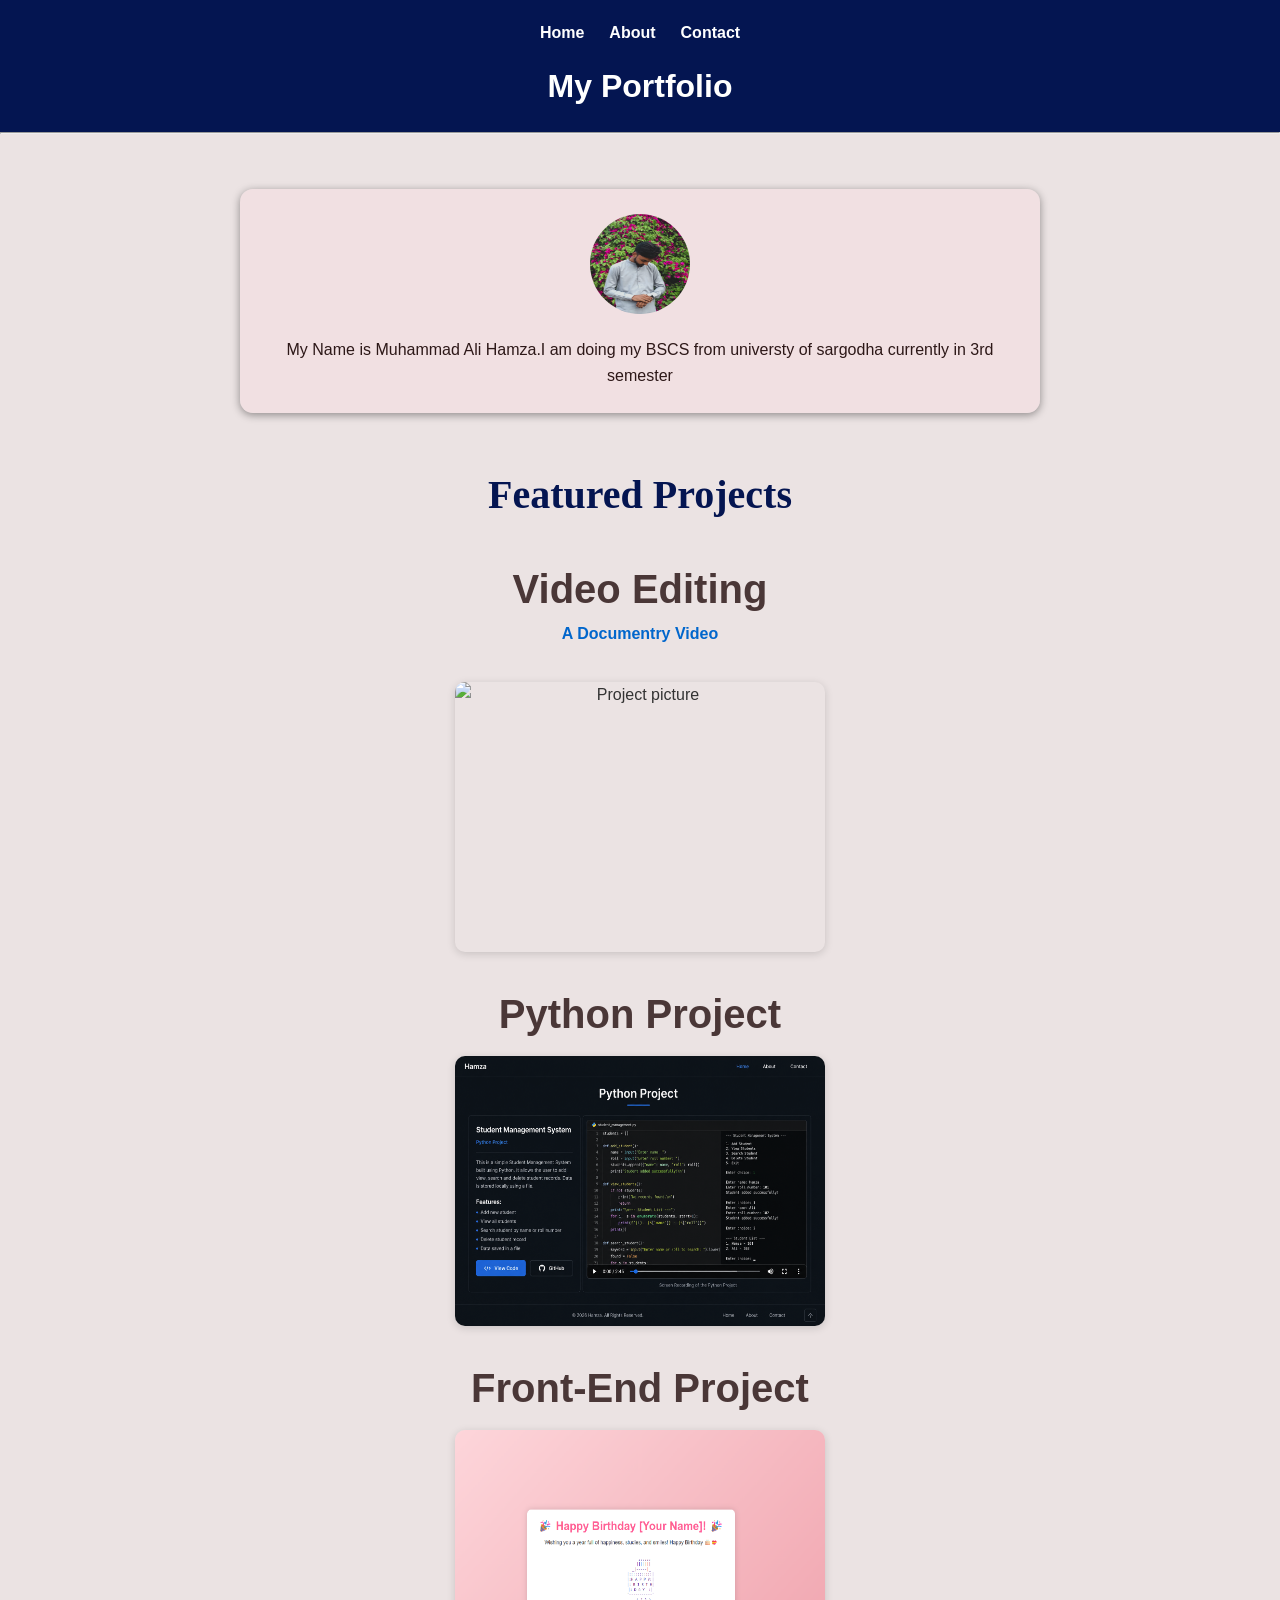
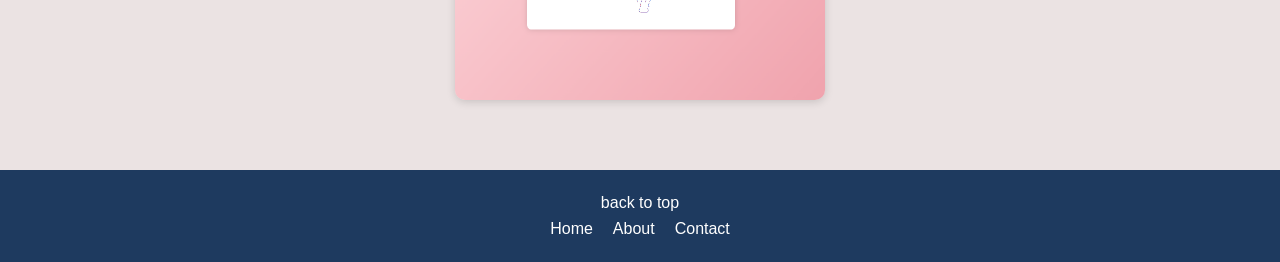
==== index.html @ a1a95c0c "A simple Portfolio" ====
<!doctype html>
<html lang="en">
  <head>
    <meta charset="UTF-8" />
    <meta name="viewport" content="width=device-width, initial-scale=1.0" />
    <title>Home</title>
    <link rel="stylesheet" href="portfoliostyle.css" />
  </head>
  <body>
    <header class="start" id="start">
      <div>
        <nav>
          <a href="index.html" target="_self">Home</a
          ><a href="about.html" target="_self">About</a
          ><a href="contact.html" target="_self">Contact</a>
        </nav>
      </div>
      <h1>My Portfolio</h1>
    </header>

    <hr />
    <br />
    <main>
      <section class="intro">
        <div>
          <img src="myimg.png" alt="pfp" width="50" />
          <p>
            My Name is Muhammad Ali Hamza.I am doing my BSCS from universty of
            sargodha currently in 3rd semester
          </p>
        </div>
      </section>
      <section class="projects">
        <div>
          <h2><b>Featured Projects</b></h2>
          <h3>Video Editing</h3>
          <a
            href="https://www.tiktok.com/@ex_hamxa/video/7542597180339522822?is_from_webapp=1&sender_device=pc"
            >A Documentry Video</a
          ><br />
          <img src="Videoproject.png" alt="Project picture" width="50" />
          <!-- <a href="https://www.tiktok.com/@ex_hamxa/video/7542597180339522822?is_from_webapp=1&sender_device=pc"></a> -->
          <h3>Python Project</h3>
          <img src="pythonproject.png" alt="Project picture" width="50" />
          <h3>Front-End Project</h3>
    
          <img src="birthday.png" alt="project picture" width="50" />
        </div>
      </section>
      <footer>
        <div class="footer">
          <a href="#start">back to top</a><br />
          <a href="index.html" target="_blank">Home</a
          ><a href="about.html" target="_blank">About</a
          ><a href="contact.html" target="_blank">Contact</a>
        </div>
      </footer>
    </main>
  </body>
</html>
---- portfoliostyle.css ----
/* Reset */
* {
  margin: 0;
  padding: 0;
  box-sizing: border-box;
}

/* Body */
body {
  font-family: Arial, sans-serif;
  text-decoration: solid;
  background-color: rgba(206, 186, 186, 0.402);
  color: #333;
  line-height: 1.6;
}

/* Header */
.start {
  background-color: #041551;
  color: white;
  text-align: center;
  padding: 20px;
}

.start h1 {
  margin-top: 15px;
}

/* Navigation */
nav {
  display: flex;
  justify-content: center;
  gap: 25px;
}

nav a {
  color: rgb(255, 255, 255);
  text-decoration: none;
  font-weight: bold;
  transition: 0.3s;
}

nav a:hover {
  color: #e6ee0d;
}

/* Intro Section */
.intro {
  max-width: 800px;
  margin: 30px auto;
  background: rgba(247, 220, 224, 0.464);
  padding: 25px;
  border-radius: 13px;
  text-align: center;
  box-shadow: 0 2px 8px rgba(0, 0, 0, 0.4);
}
.intro p{
  color: #2d1818;
}
.intro img {
  height: 100px;
  width: 100px;
  /* object-view-box: cover; */
  border-radius: 50%;
  margin-bottom: 15px;
}
.intro:hover img{
  transition: 0.3;
  transform: scale(3.5);
}
/* Projects */
.projects {
  max-width: 900px;
  margin: 30px auto;
  padding: 20px;
}

.projects h2 {
  text-align: center;
  margin-bottom: 25px;
  color: #041551;
  text-transform: capitalize;
  font-family: italic bold;
  font-size: 250%;
}

.projects h3 {
  margin-top: 25px;
  color: #4a3737;
  text-align: center;
  font-size: 250%;
}

.projects img {
  width: 370px;
  height: 270px;
  border-radius: 10px;
  margin-top: 10px;
  box-shadow: 0 2px 8px rgba(0, 0, 0, 0.15);
  text-align: center;
  
}

.projects a {
  display: block;
  text-align: center;
  color: #0066cc;
  font-weight: bold;
  transition: 0.3s;
}

.projects a:hover {
  color: #ff6600;
  transform: scale(1.05);
}
.projects img {
  display: block;
  margin: 10px auto;
}
.intro:hover img{
  transition: 0.3;
  transform: scale(3.5);
}
.projects a {
  text-decoration: none;
  color: #0066cc;
  font-weight: bold;
  align-items: center;
}
.projects h3{
  margin-top :30px; ;
}

.projects a:hover {
  text-decoration: underline;
}

/* Footer */
.footer {
  background-color: #1e3a5f;
  text-align: center;
  padding: 20px;
  margin-top: 40px;
}

.footer a {
  color: white;
  text-decoration: none;
  margin: 0 10px;
}

.footer a:hover {
  color: #ffd700;
}
/* Smooth Scroll */
html {
  scroll-behavior: smooth;
}

/* Page Load Animation */
body {
  animation: fadeIn 1s ease;
}

@keyframes fadeIn {
  from {
    opacity: 0;
  }
  to {
    opacity: 1;
  }
}

/* Header Animation */
.start {
  animation: slideDown 1s ease;
}

@keyframes slideDown {
  from {
    opacity: 0;
    transform: translateY(-50px);
  }
  to {
    opacity: 1;
    transform: translateY(0);
  }
}

/* Nav Hover Effect */
nav a {
  position: relative;
  transition: 0.3s;
}

nav a::after {
  content: "";
  position: absolute;
  left: 0;
  bottom: -5px;
  width: 0%;
  height: 2px;
  background: gold;
  transition: 0.4s;
}

nav a:hover::after {
  width: 100%;
}

nav a:hover {
  transform: translateY(-3px);
}

/* Intro Card */
.intro {
  transition: 0.4s;
}

.intro:hover {
  transform: translateY(-8px);
  box-shadow: 0 10px 25px rgba(0,0,0,0.15);
}

/* Profile Picture */
.intro img {
  transition: 0.5s;
}

.intro img:hover {
  transform: scale(1.1) rotate(5deg);
}

/* Project Images */

.projects img {
  transition: 0.4s ease;
  cursor: pointer;
  border-radius: 10px;
}

.projects img:hover {
  transform: scale(1.08);
  box-shadow: 0 10px 25px rgba(0,0,0,0.25);
}

/* Project Headings */
.projects h3 {
  transition: 0.3s;
}

.projects h3:hover {
  color: #0066cc;
  transform: translateX(10px);
}

/* Links */
.projects a {
  transition: 0.3s;
}

.projects a:hover {
  letter-spacing: 1px;
}

/* Footer */
.footer a {
  transition: 0.3s;
}

.footer a:hover {
  color: gold;
  transform: translateY(-3px);
}

/* Floating Animation */
.projects img {
  animation: float 4s ease-in-out infinite;
}

@keyframes float {
  0% {
    transform: translateY(0px);
  }
  50% {
    transform: translateY(-8px);
  }
  100% {
    transform: translateY(0px);
  }
}
/* ABOUT SECTION */
.about {
  max-width: 900px;
  margin: 40px auto;
  padding: 35px;
  background: white;
  border-radius: 15px;
  box-shadow: 0 5px 20px rgba(0,0,0,0.1);

  animation: fadeUp 1s ease;
  transition: 0.4s;
}

.about:hover {
  transform: translateY(-8px);
  box-shadow: 0 12px 30px rgba(0,0,0,0.15);
}

.about h1 {
  text-align: center;
  color: #1e3a5f;
  margin-bottom: 15px;
}

.about p {
  text-align: justify;
  font-size: 17px;
  line-height: 1.8;
}
.about:hover p{
  transform: scale(1.1);
  transition: 1s;
  color: #1e3a5f;
}

/* SKILLS SECTION */
.skills {
  max-width: 900px;
  margin: 40px auto;
  padding: 35px;
  background: white;
  border-radius: 15px;
  box-shadow: 0 5px 20px rgba(0,0,0,0.1);

  animation: fadeUp 1.4s ease;
  transition: 0.4s;
}

.skills:hover {
  transform: translate(-3px);
  box-shadow: 0 12px 30px rgba(0,0,0,0.15);
}

.skills h2 {
  text-align: center;
  color: #1e3a5f;
  margin-bottom: 20px;
}
.skills pre {
  transition: 0.3s ease;
  cursor: pointer;
}
.skills pre {
  transition: 0.3s ease;
  cursor: pointer;
  transform-origin: left;
}

.skills:hover pre{
  transform: scale(1.1);
  transition: 1s;
  color: #1e3a5f;
}
.skills pre {
  font-size: 16px;
  line-height: 2;
  overflow-x: auto;
}

/* Animation */
@keyframes fadeUp {
  from {
    opacity: 0;
    transform: translateY(40px);
  }

  to {
    opacity: 1;
    transform: translateY(0);
  }
}

/* Skills Hover Effect */
.skills pre:hover {
  transform: scale(1.02);
  transition: 0.3s;
}

/* Heading Effect */
.about h1,
.skills h2 {
  position: relative;
}

.about h1::after,
.skills h2::after {
  content: "";
  display: block;
  width: 0;
  height: 3px;
  background: #0066cc;
  margin: 8px auto;
  transition: 0.5s;
}

.about:hover h1::after,
.skills:hover h2::after {
  width: 120px;
}
/* CONTACT SECTION */
.contact {
  max-width: 850px;
  margin: 40px auto;
  padding: 35px;
  background: white;
  border-radius: 20px;
  text-align: center;
  box-shadow: 0 8px 25px rgba(0,0,0,0.1);

  animation: slideUp 1s ease;
  transition: 0.4s;
}

.contact:hover {
  transform: translateY(-8px);
  box-shadow: 0 15px 35px rgba(0,0,0,0.15);
}

.contact h1 {
  color: #1e3a5f;
  margin-bottom: 15px;
}

.contact h2 {
  margin-top: 25px;
}

.contact img {
  vertical-align: middle;
  margin-left: 10px;
  transition: 0.4s;
}

.contact img:hover {
  transform: scale(1.15) rotate(10deg);
}

/* SOCIAL SECTION */
.social {
  max-width: 850px;
  margin: 40px auto;
  padding: 35px;
  background: white;
  border-radius: 20px;
  text-align: center;
  box-shadow: 0 8px 25px rgba(0,0,0,0.1);

  animation: slideUp 1.4s ease;
  transition: 0.4s;
}

.social:hover {
  transform: translateY(-8px);
  box-shadow: 0 15px 35px rgba(0,0,0,0.15);
}

.social h1 {
  color: #1e3a5f;
}

.social img {
  width: 60px;
  margin: 15px;
  transition: 0.4s;
}

.social img:hover {
  transform: scale(1.2);
}

/* LINKS */
.contact a,
.social a {
  text-decoration: none;
  color: #0066cc;
  font-weight: bold;
  transition: 0.3s;
}

.contact a:hover,
.social a:hover {
  color: #ff6600;
  letter-spacing: 1px;
}

/* Animation */
@keyframes slideUp {
  from {
    opacity: 0;
    transform: translateY(60px);
  }

  to {
    opacity: 1;
    transform: translateY(0);
  }
}
.qr-code {
  width: 60px;
  margin-left: 10px;
  border-radius: 10px;
  cursor: pointer;
  transition: all 0.4s ease;
}

.qr-code:hover {
  width: 180px;
  transform: scale(1.1);
  box-shadow: 0 10px 25px rgba(0,0,0,0.3);
}
.qr-code {
  width: 50px;
  transition: 0.9s;
}

.qr-code:hover {
  width: 300px;
}
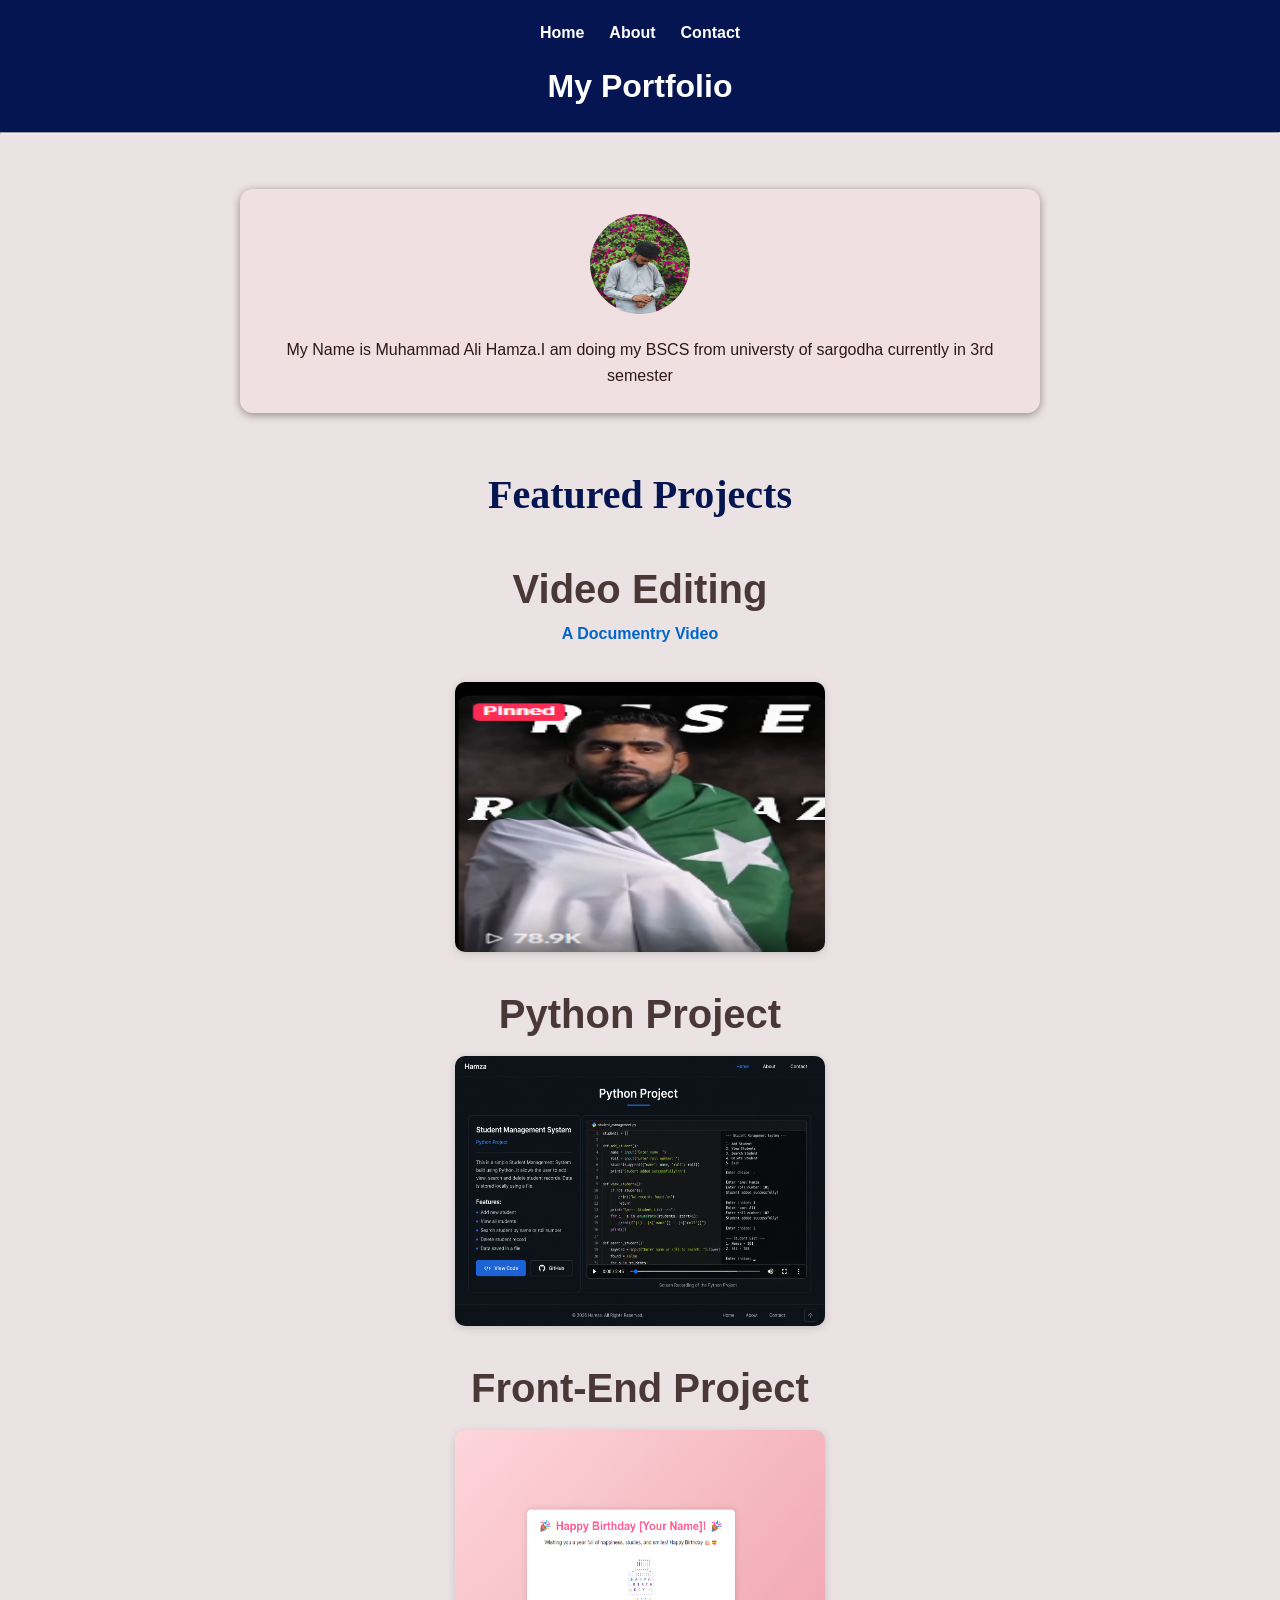
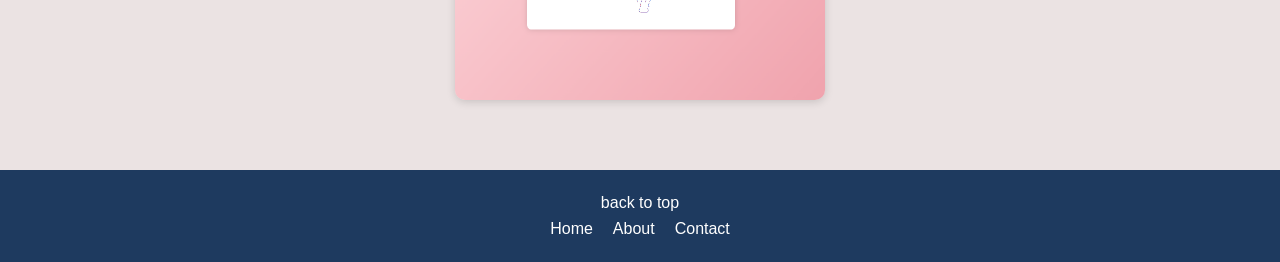
==== commit 18d6d6a3: "image mistake" ====
--- a/index.html
+++ b/index.html
@@ -38,7 +38,7 @@
             href="https://www.tiktok.com/@ex_hamxa/video/7542597180339522822?is_from_webapp=1&sender_device=pc"
             >A Documentry Video</a
           ><br />
-          <img src="Videoproject.png" alt="Project picture" width="50" />
+          <img src="VideoProject.png" alt="Project picture" width="50" />
           <!-- <a href="https://www.tiktok.com/@ex_hamxa/video/7542597180339522822?is_from_webapp=1&sender_device=pc"></a> -->
           <h3>Python Project</h3>
           <img src="pythonproject.png" alt="Project picture" width="50" />
